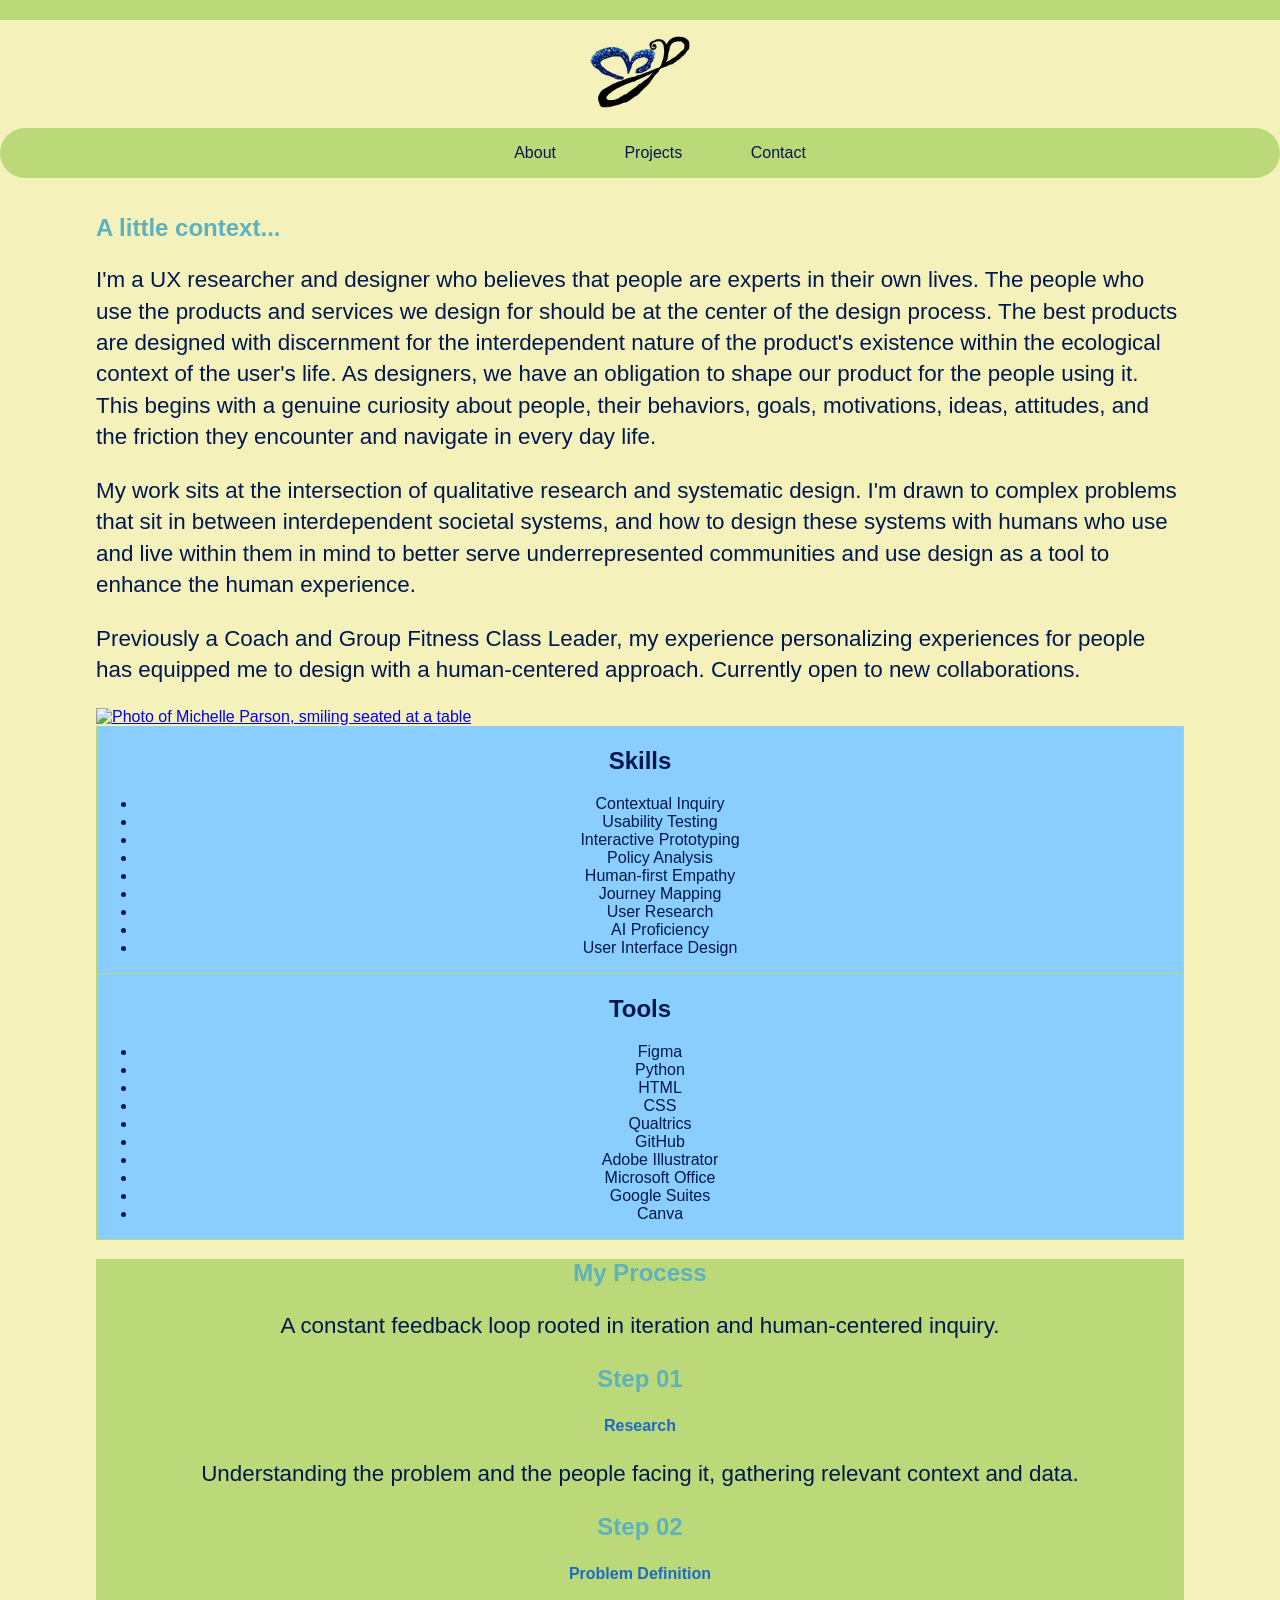
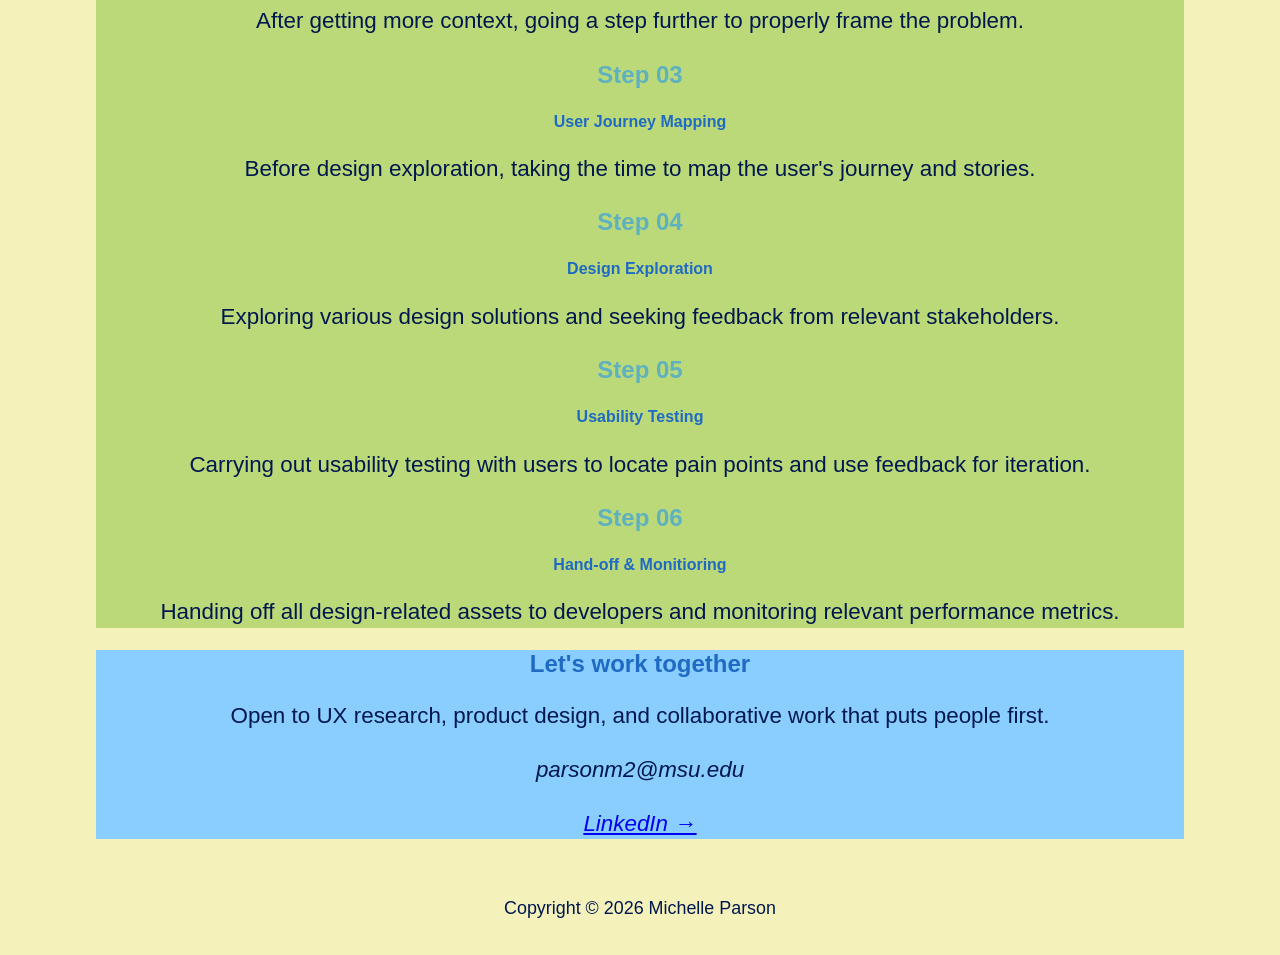
==== about.html @ cd87445f "css update, added images, fonts, color, logo.... still need to go and do a more thorough check of al" ====
<!DOCTYPE html>
<html lang="en">
<head>
    <meta charset="UTF-8">
    <meta name="viewport" content="width=device-width, initial-scale=1.0">
     <!-- I will use a link rel to reference my css style sheet below -->
    <link rel="stylesheet" href="style.css">
    <title>About Me</title>
</head>
<body>
<header>
     <a class="logo" href="#index.html"><img src="mplogo__1_-removebg-preview.png" alt="Logo Placeholder"></a>
        
        <nav id="menu" class="wayfinder" aria-label="Primary">
      <ul>
        <li><a href="#about">About</a></li>
        <li><a href="#projects">Projects</a></li>
        <li><a href="#contact">Contact</a></li>
      </ul>
    </nav>
</header>
    <main>
    <section id="about-page-section">
    <h1 id="context-heading">A little context...</h1>
    <p>I'm a UX researcher and designer who believes that people are experts in their own lives. The people who use the products and services we design for should be at the center of the design process. The best products are designed with discernment for the interdependent nature of the product's existence within the ecological context of the user's life. As designers, we have an obligation to shape our product for the people using it. This begins with a genuine curiosity about people, their behaviors, goals, motivations, ideas, attitudes, and the friction they encounter and navigate in every day life.</p>
<p>My work sits at the intersection of qualitative research and systematic design. I'm drawn to complex problems that sit in between interdependent societal systems, and how to design these systems with humans who use and live within them in mind to better serve underrepresented communities and use design as a tool to enhance the human experience.</p>
<p>Previously a Coach and Group Fitness Class Leader, my experience personalizing experiences for people has equipped me to design with a human-centered approach. Currently open to new collaborations.</p>
<!-- This is where I will put my image -->
 <a class="aboutme" href="#about.html"><img src="IMG_1501.HEIC" alt="Photo of Michelle Parson, smiling seated at a table"></a>
</section>
<section id="skills-section">
<h2 id="skills-header">Skills</h2>
<ul>
<li>Contextual Inquiry</li>
<li>Usability Testing</li>
<li>Interactive Prototyping</li>
<li>Policy Analysis</li>
<li>Human-first Empathy</li>
<li>Journey Mapping</li>
<li>User Research</li>
<li>AI Proficiency</li>
<li>User Interface Design</li>
</ul>
</section>
<section id="tools-section">
<h2 id="tools-header">Tools</h2>
<ul id="tools-unordered-list">
<li>Figma</li>
<li>Python</li>
<li>HTML</li>
<li>CSS</li>
<li>Qualtrics</li>
<li>GitHub</li>
<li>Adobe Illustrator</li>
<li>Microsoft Office</li>
<li>Google Suites</li>
<li>Canva</li>
</ul>
</section>
<section id="process-section">
<h2 id="process-header">My Process</h2>
<p>A constant feedback loop rooted in iteration and human-centered inquiry.</p>
<h3 class="step-header">Step 01</h3>
<h4>Research</h4>
<p>Understanding the problem and the people facing it, gathering relevant context and data.</p>
<h3 class="step-header">Step 02</h3>
<h4>Problem Definition</h4>
<p>After getting more context, going a step further to properly frame the problem.</p>
<h3 class="step-header">Step 03</h3>
<h4>User Journey Mapping</h4>
<p>Before design exploration, taking the time to map the user's journey and stories.</p>
<h3 class="step-header">Step 04</h3>
<h4>Design Exploration</h4>
<p>Exploring various design solutions and seeking feedback from relevant stakeholders.</p>
<h3 class="step-header">Step 05</h3>
<h4>Usability Testing</h4>
<p>Carrying out usability testing with users to locate pain points and use feedback for iteration.</p>
<h3 class="step-header">Step 06</h3>
<h4>Hand-off & Monitioring</h4>
<p>Handing off all design-related assets to developers and monitoring relevant performance metrics.</p>
</section>
<section id="contact-section">
    <h2 id="contact-me-header">Let's work together</h2>
    <p>Open to UX research, product design, and collaborative work that puts people first.</p>
    <address>
        <p>parsonm2@msu.edu</p>
    </address>
    <address>
        <p><a href="https://www.linkedin.com/in/michelleparson">LinkedIn →</a></p>
    </address>
</section>
</main>
 <footer>
  <p>Copyright &copy; 2026 Michelle Parson</p>
 </footer>
</body>
</html>
---- style.css ----
:root {
    --primary-bg: #f4f1bb;
    --primary-text: #444;
    --standard-gap: 40px;
    --page-margin: 6rem;
    --secondary: #bcd979

}

body {
    font-family: Helvetica, sans-serif;
    background: var(--primary-bg);
    color: var(--primary-text);
    border-top: 20px solid var(--secondary);
    margin: 0;
}

#projects article {
    margin: var(--standard-gap);
}


/*the id selector is the most specific selector being used here so blue will apply */

#menu {
    background:#bcd979;
    border-radius: 30px;
    margin-top: 1rem;
}

nav ul {
    list-style-type: none;
    margin: 0;
    padding: o;
}

nav ul li {
    display: inline-block;
}

nav ul li a {
    color: #01184e;
    text-decoration: none;
    font-size: 1.8 em;
    padding: 1rem 2rem;
    display: inline-block;
}

nav ul li a:hover {
    background: color-mix(in oklab, var(--secondary), black 10%);
}
#hero {
    font-family: press-start-2p;
}

#hero-header {
    color:#5eb1bf;
}

#hero h1{
    font-size: 4em;
    text-align: center;
    line-height: 1.1;
    letter-spacing: -2px;
}
#hero-statement {
    font-family:sans-serif;
}

#hero-statement {
    color: var(--primary-text);
}

h2 {
    color:#5eb1bf;
}

h3 {
    color:#01184e;
}

#skills-section {
    background:#8aceff;
    border: 1px solid #bcd979;
    border-top-style: dotted;
    font-family: sans-serif;
    text-align: center;
}

#skills-section h2 {
    color:#01184e;
    font-family: sans-serif;
}

#skills-section li {
    color:#01184e;
}

#tools-section {
    background:#8aceff;
    border: 1px solid #bcd979;
    border-top-style: dotted;
    font-family: sans-serif;
    text-align: center;
}

#tools-section h2 {
    color:#01184e;
    font-family: sans-serif
}

#process-section {
    background:#bcd979;
}

#process-section {
    text-align: center;
}

#process-section h4{
    color:#1f6ac2;
    font-family: sans-serif;
}

#context-heading {
    color:#5eb1bf;
}

#contact-section {
    background:#8aceff;
    text-align: center;
}

#contact-section h2 {
    color:#1f6ac2
}

/* Adding green backgrounds around my articles in the project section on the homepage index.html */


#projects article {
    background:#bcd979;
    margin: 40px;
}

p {
    font-size: 1.4em;
    line-height: 1.4;
    color:#01184e;
}

header {
    text-align: center;
    padding: 1rem 0;
    margin: 0 var(page-margin);
}

#methods-research-section h3 {
    color:#5eb1bf;
}

#methods-research-section li {
    color:#01184e;
}

#contextual-image-heading {
    color:#5eb1bf;
}

p {
    color:#01184e;
}

li {
    color:#01184e;
}
h3 {
    color:#5eb1bf;
}

#logo img{
    width: 100px;
}

#logo img:hover{
    transform: scale(1.1);
}

footer {
    padding: 1rem 0;
    text-align: center;
    font-size: 0.8em;
}

.tree_image img {
    width: 500px;
}

.container {
  display: flex;
  justify-content: center; /* Centers horizontally */
  align-items: center;     /* Centers vertically */
  height: 100vh;           /* Gives the container height (e.g., full screen) */
}


main {
    margin: 0 var(--page-margin);
}

#image img {
    width: 300px;
}

.research_pic img{
    width: 500px;
}

h3 {
    font-size: 1.5em;
}


.bestdressed_pic img{
    width: 500px;
}
#projects img {
    border: 1px solid #ddd;
    border-radius: 4px;
    padding: 5px;
    width: 150 px;
}

.thirdspace_image img {
    width: 300px;
}

.thirdspace_wbimage img {
    width: 400px;
}

#projects img hover {
    box-shadow: 0 0 2px 1px rgba(0, 140, 186, 0.5);
}

#projects img {
    max-width: 100%;
    height: auto;
    border-radius: 8px;
}

.teamimage img {
    width: 500px;
}

#hero img {
    text-align: center;
}

#contact {
    text-align: center;
}

#contact h3 {
    color:#01184e
}

.logo img {
    width: 100px;
}

.logo img: hover {
    transform: scale(1.1);
}

@media (min-width: 600px) {
    #projects {
        display: grid;
        grid-template-columns: repeat(3, 1fr)
        grid-template-rows: repeat(3,minmax(100px, auto));
        gap: 1em;
}
    #projects h2 {
        grid-column: span 3 / span 3;
}

@media (min-width: 1000px) {
    #projects {
        grid-template-columns: repeat(3, 1fr);
}
    #projects h2 {
        grid-column: span 3 / span 3;
    }
}

#projects article h3 {
    font-size: 2em;
}
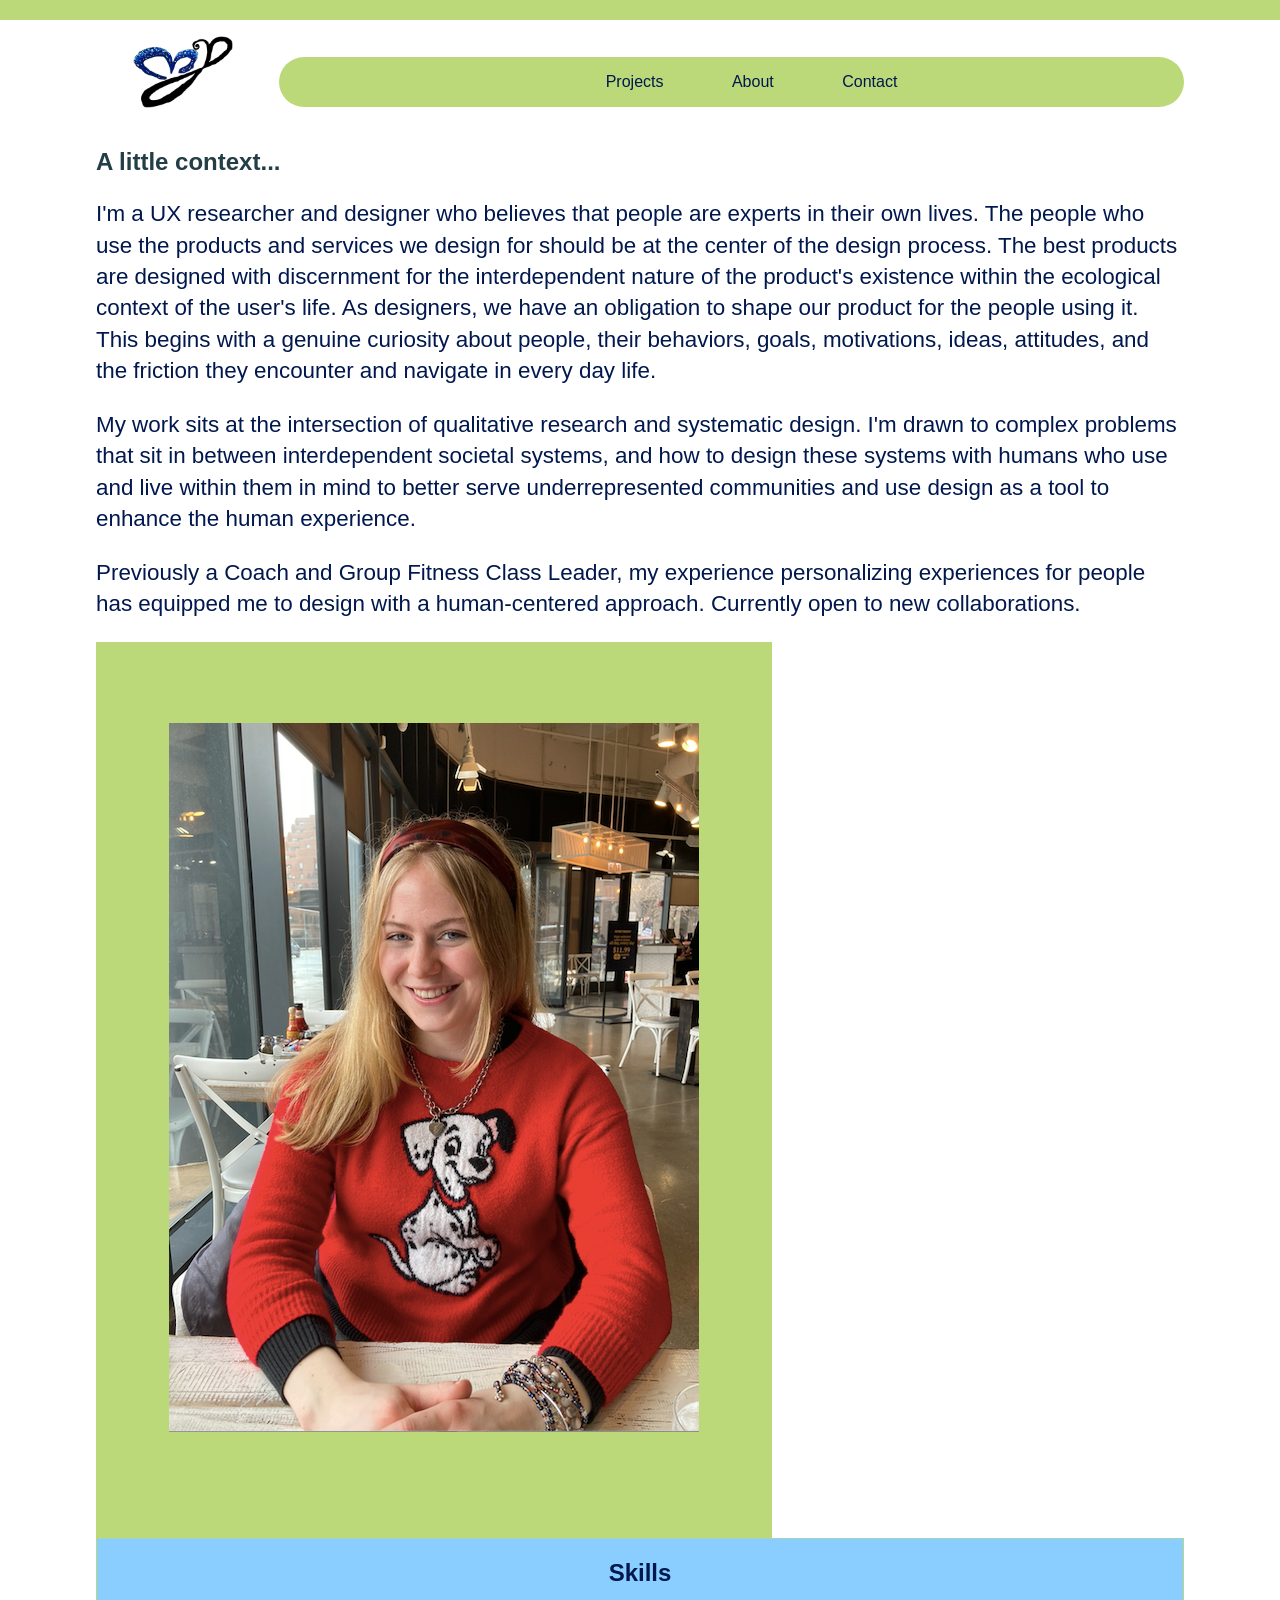
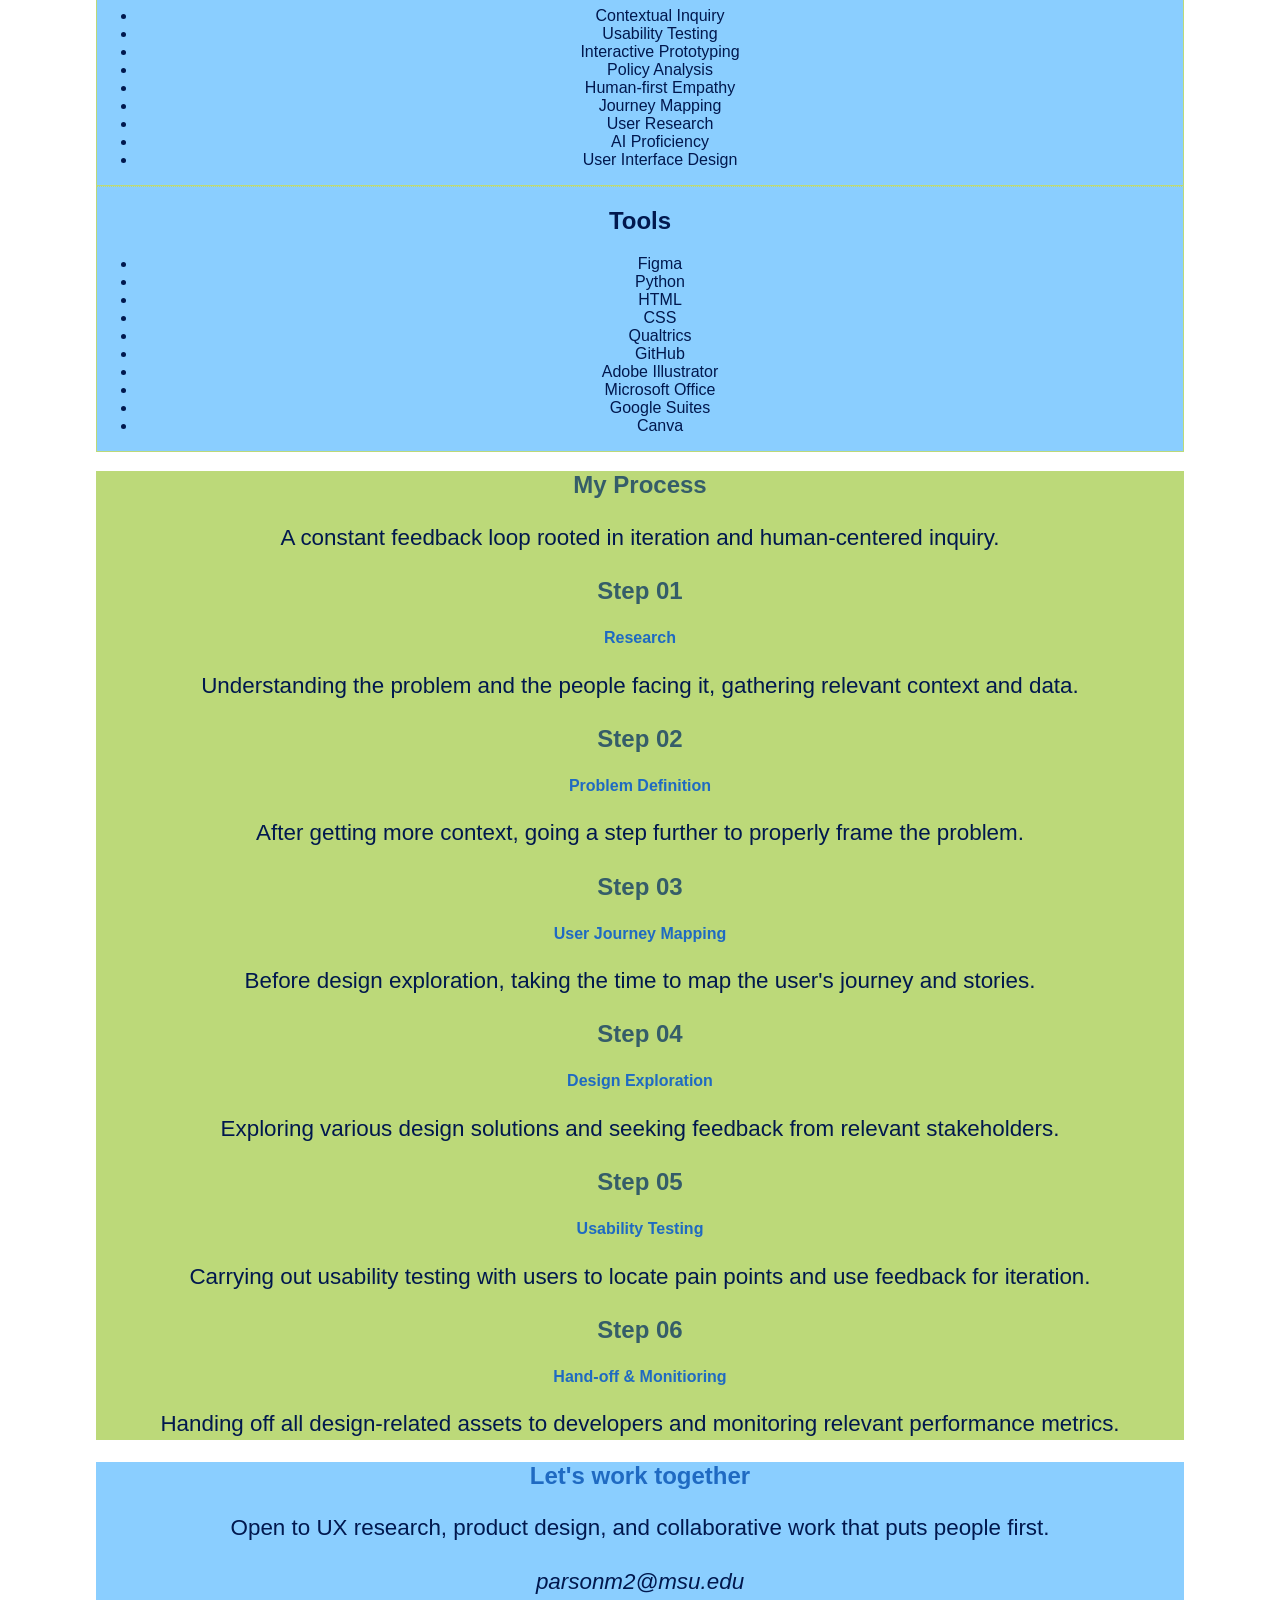
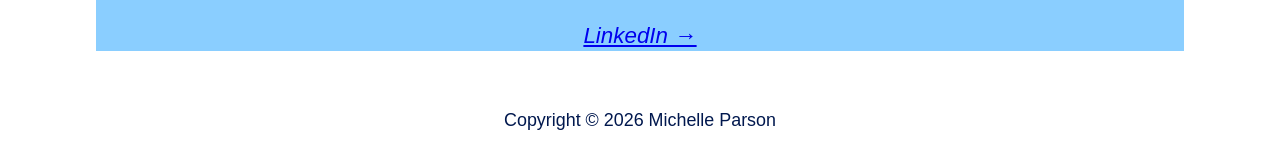
==== commit 9aab9d8a: "flexbox + grid update, updated about me image + accesibility color change from yellow to white main " ====
--- a/about.html
+++ b/about.html
@@ -9,13 +9,13 @@
 </head>
 <body>
 <header>
-     <a class="logo" href="#index.html"><img src="mplogo__1_-removebg-preview.png" alt="Logo Placeholder"></a>
+     <a class="logo" href="index.html"><img src="mplogo__1_-removebg-preview.png" alt="Logo Placeholder"></a>
         
         <nav id="menu" class="wayfinder" aria-label="Primary">
       <ul>
-        <li><a href="#about">About</a></li>
-        <li><a href="#projects">Projects</a></li>
-        <li><a href="#contact">Contact</a></li>
+        <li><a href="index.html#projects">Projects</a></li>
+        <li><a href="about.html">About</a></li>
+        <li><a href="index.html#contact">Contact</a></li>
       </ul>
     </nav>
 </header>
@@ -26,7 +26,9 @@
 <p>My work sits at the intersection of qualitative research and systematic design. I'm drawn to complex problems that sit in between interdependent societal systems, and how to design these systems with humans who use and live within them in mind to better serve underrepresented communities and use design as a tool to enhance the human experience.</p>
 <p>Previously a Coach and Group Fitness Class Leader, my experience personalizing experiences for people has equipped me to design with a human-centered approach. Currently open to new collaborations.</p>
 <!-- This is where I will put my image -->
- <a class="aboutme" href="#about.html"><img src="IMG_1501.HEIC" alt="Photo of Michelle Parson, smiling seated at a table"></a>
+<div class="card"> 
+<a class="aboutme" href="#about.html"><img src="aboutme.png" alt="Photo of Michelle Parson, smiling seated at a table"></a>
+</div>
 </section>
 <section id="skills-section">
 <h2 id="skills-header">Skills</h2>
--- a/style.css
+++ b/style.css
@@ -1,10 +1,22 @@
 :root {
-    --primary-bg: #f4f1bb;
+    --primary-bg: #;
     --primary-text: #444;
+    --secondary-bg: #bcd979;
     --standard-gap: 40px;
     --page-margin: 6rem;
-    --secondary: #bcd979
-
+    --secondary: #bcd979;
+    --h3text: #01184e;
+
+}
+
+.darkmode{
+    --primary-bg: #070b1d;
+    --primary-text: #fff;
+    --secondary-bg: #bcd979;
+    --standard-gap: 40px;
+    --page-margin: 6rem;
+    --secondary: #bcd979;
+    --h3text: #fff;
 }
 
 body {
@@ -54,7 +66,8 @@
 }
 
 #hero-header {
-    color:#5eb1bf;
+    color: #355d69;
+    /*color:#5eb1bf;*/
 }
 
 #hero h1{
@@ -72,11 +85,11 @@
 }
 
 h2 {
-    color:#5eb1bf;
+    color:#355d69;
 }
 
 h3 {
-    color:#01184e;
+    color: var(--h3text);
 }
 
 #skills-section {
@@ -87,6 +100,11 @@
     text-align: center;
 }
 
+
+#projects h3 {
+    color: #243e47;
+}
+
 #skills-section h2 {
     color:#01184e;
     font-family: sans-serif;
@@ -123,8 +141,9 @@
 }
 
 #context-heading {
-    color:#5eb1bf;
-}
+    color: #243e47;
+}
+
 
 #contact-section {
     background:#8aceff;
@@ -175,7 +194,8 @@
     color:#01184e;
 }
 h3 {
-    color:#5eb1bf;
+    color: #355d69;
+    /*color:#5eb1bf;*/
 }
 
 #logo img{
@@ -193,7 +213,7 @@
 }
 
 .tree_image img {
-    width: 500px;
+    width: 400px;
 }
 
 .container {
@@ -224,12 +244,16 @@
 .bestdressed_pic img{
     width: 500px;
 }
+
+/*
 #projects img {
-    border: 1px solid #ddd;
-    border-radius: 4px;
+   /* border: 1px solid #ddd; */
+  /*
+   border-radius: 4px;
     padding: 5px;
     width: 150 px;
 }
+*/
 
 .thirdspace_image img {
     width: 300px;
@@ -242,12 +266,19 @@
 #projects img hover {
     box-shadow: 0 0 2px 1px rgba(0, 140, 186, 0.5);
 }
-
+/*
 #projects img {
     max-width: 100%;
     height: auto;
     border-radius: 8px;
 }
+    */
+
+#projects img {
+    width:100%;
+    height: auto; 
+    object-fit: scale-down;
+}
 
 .teamimage img {
     width: 500px;
@@ -269,17 +300,20 @@
     width: 100px;
 }
 
-.logo img: hover {
+.logo img:hover {
     transform: scale(1.1);
 }
 
+/*
 @media (min-width: 600px) {
     #projects {
         display: grid;
-        grid-template-columns: repeat(3, 1fr)
-        grid-template-rows: repeat(3,minmax(100px, auto));
+        grid-template-columns: repeat(2, 1fr);
+        grid-template-rows: repeat(2, minmax(100px, auto));
         gap: 1em;
 }
+}
+
     #projects h2 {
         grid-column: span 3 / span 3;
 }
@@ -297,5 +331,132 @@
     font-size: 2em;
 }
 
-
-
+/*
+.logo {
+    display: grid;
+    grid-template-columns: repeat(5, 1fr);
+    grid-template-rows: repeat(5, 1fr);
+    gap: 8px;
+}
+
+#menu {
+    grid-column: span 4 / span 4;
+}
+
+#hero {
+    grid-column: span 5 / span 5;
+    grid-row: span 2 / span 2;
+    grid-row-start: 2;
+}
+    */
+
+@media (min-width: 600px) {
+    header {
+        display: grid;
+        grid-template-columns: repeat(6, 1fr);
+        grid-template-rows: repeat(1, 1fr);
+        gap: 10px;
+        margin: 0 var(--page-margin);
+    }
+
+    main {
+        margin: 0 var(--page-margin);
+    }
+
+    #hero h1 {
+        font-size: 4em;
+    }
+
+    nav {
+        grid-column: span 5 / span 5;
+        align-self: center;
+        border-radius: 30px;
+    }
+
+    nav ul li {
+        display: inline-block;
+    }
+
+    #projects {
+        grid-template-columns: repeat(2, minmax (0, 1fr));
+    }
+
+
+/*    #projects {
+        display: grid;
+        grid-template-columns: repeat(3, 1fr);
+        
+        grid-template-rows: auto auto;
+        /*
+        grid-template-rows: repeat(2, minmax(100px, auto));
+        *//*
+        
+        gap: 10px;
+        align-items: start;
+
+*/
+
+/*
+    #projects {
+        display: grid;
+        grid-template-columns: repeat (6, 1fr);
+        grid-template-rows: auto auto;
+        gap: 10px;
+        align-items: start;
+    }
+*/
+    #projects h2 {
+        grid-column: span 6 / span 6;
+    }
+
+}
+
+#projects {
+    display:grid;
+    grid-template-columns: 1fr;
+    gap: 1rem;
+}
+
+#projects > h2 {
+    grid-column: 1 / 1;
+}
+
+#projects article {
+    background: var(--secondary-bg);
+    padding: 1 rem;
+    border-radius: 10px;
+    margin: 0;
+}
+
+#theme-switch {
+    height: 50px;
+    width: 50px;
+    padding: 0;
+    border-radius: 50%;
+    background-color: var(--base-variant);
+    display: flex;
+    justify-content: center;
+    align-items: center;
+}
+
+#theme-switch svg{
+    fill:var(--primary-text);
+}
+
+.darkmode #theme-switch svg:first-child{
+    display: block;
+}
+
+.card {
+    background: #bcd979;
+    width: 580px;
+    height: 800px;
+    padding: 3rem;
+}
+
+.aboutme img {
+    width: 100%;
+    height: auto;
+    object-fit: scale-down;
+    align-items: center;
+}
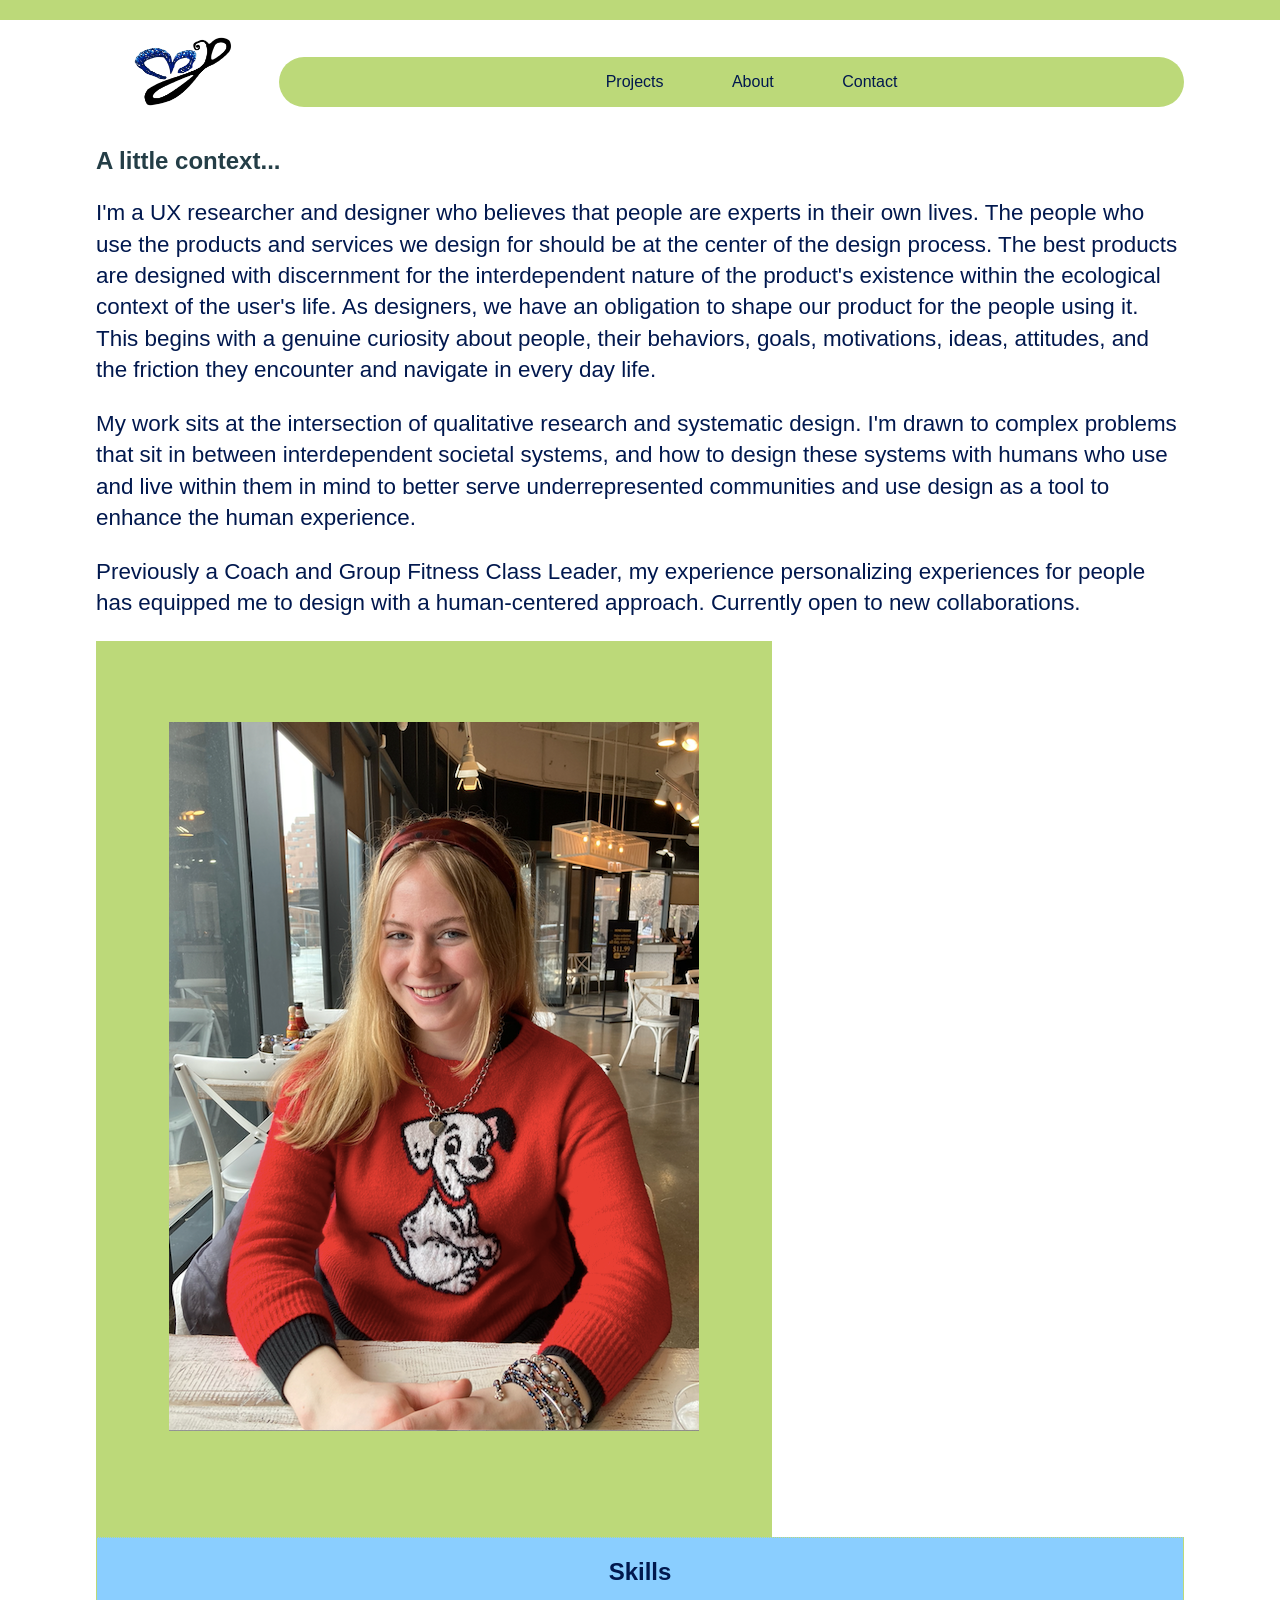
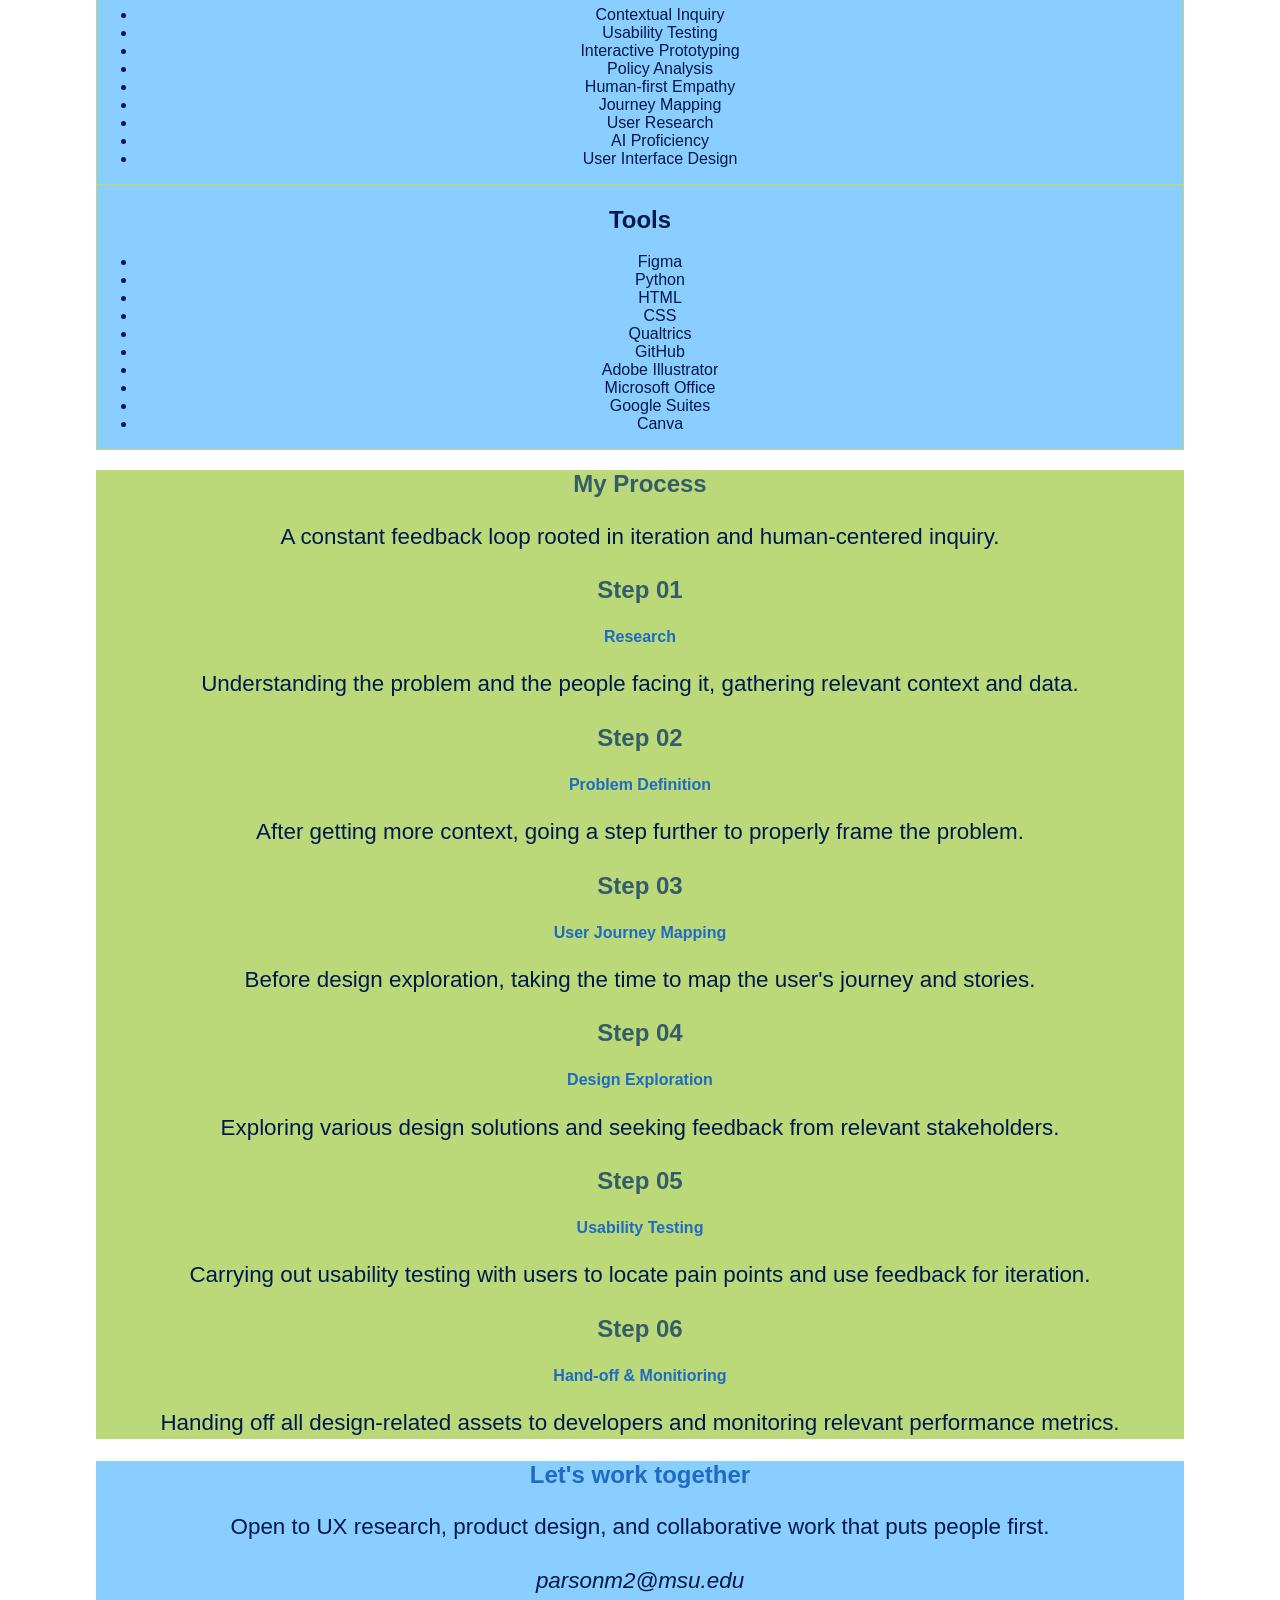
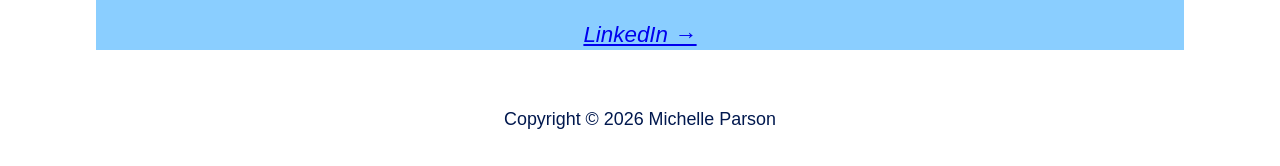
==== commit 16bf426e: "updated picture sizes, updated logo, still working on integrating image carousel on thirdspace page" ====
--- a/about.html
+++ b/about.html
@@ -9,7 +9,7 @@
 </head>
 <body>
 <header>
-     <a class="logo" href="index.html"><img src="mplogo__1_-removebg-preview.png" alt="Logo Placeholder"></a>
+     <a class="logo" href="index.html"><img src="mp-logo.png" alt="Logo Placeholder"></a>
         
         <nav id="menu" class="wayfinder" aria-label="Primary">
       <ul>
--- a/style.css
+++ b/style.css
@@ -6,17 +6,22 @@
     --page-margin: 6rem;
     --secondary: #bcd979;
     --h3text: #01184e;
-
+    --paragraphtext: #01184e;
+    --textongreen: #01184e;
+    --headertext:#355d69;
 }
 
 .darkmode{
-    --primary-bg: #070b1d;
+    --primary-bg: #3e424b;
     --primary-text: #fff;
     --secondary-bg: #bcd979;
     --standard-gap: 40px;
     --page-margin: 6rem;
     --secondary: #bcd979;
     --h3text: #fff;
+    --paragraphtext: #eeee;
+    --textongreen: #01184e;
+    --headertext:#8aceff;
 }
 
 body {
@@ -31,6 +36,10 @@
     margin: var(--standard-gap);
 }
 
+#projects p {
+    color: var(--textongreen);
+}
+
 
 /*the id selector is the most specific selector being used here so blue will apply */
 
@@ -51,7 +60,7 @@
 }
 
 nav ul li a {
-    color: #01184e;
+    color: var(--textongreen);
     text-decoration: none;
     font-size: 1.8 em;
     padding: 1rem 2rem;
@@ -66,7 +75,7 @@
 }
 
 #hero-header {
-    color: #355d69;
+    color: var(--headertext);
     /*color:#5eb1bf;*/
 }
 
@@ -85,7 +94,7 @@
 }
 
 h2 {
-    color:#355d69;
+    color: var(--headertext);
 }
 
 h3 {
@@ -106,12 +115,12 @@
 }
 
 #skills-section h2 {
-    color:#01184e;
+    color: var(--paragraphtext);
     font-family: sans-serif;
 }
 
 #skills-section li {
-    color:#01184e;
+    color: var(--paragraphtext);
 }
 
 #tools-section {
@@ -123,7 +132,7 @@
 }
 
 #tools-section h2 {
-    color:#01184e;
+    color: var(--paragraphtext);
     font-family: sans-serif
 }
 
@@ -165,7 +174,7 @@
 p {
     font-size: 1.4em;
     line-height: 1.4;
-    color:#01184e;
+    color: var(--paragraphtext);
 }
 
 header {
@@ -187,11 +196,11 @@
 }
 
 p {
-    color:#01184e;
+    color: var(--paragraphtext);
 }
 
 li {
-    color:#01184e;
+    color: var(--textongreen);
 }
 h3 {
     color: #355d69;
@@ -213,7 +222,7 @@
 }
 
 .tree_image img {
-    width: 400px;
+    width: 500px;
 }
 
 .container {
@@ -275,9 +284,12 @@
     */
 
 #projects img {
-    width:100%;
-    height: auto; 
+    justify-content: center;
+    width: 100%;
+    height: auto;
     object-fit: scale-down;
+    align-items: center;
+
 }
 
 .teamimage img {
@@ -437,14 +449,26 @@
     display: flex;
     justify-content: center;
     align-items: center;
+    position: fixed;
+    top: 20px;
+    right: 20px;
 }
 
 #theme-switch svg{
     fill:var(--primary-text);
 }
 
+#theme-switch svg:last-child{
+    display: none;
+}
+
+
 .darkmode #theme-switch svg:first-child{
-    display: block;
+    display: none;
+}
+
+.darkmode #theme-switch svg:last-child{
+    display: block; 
 }
 
 .card {
@@ -459,4 +483,140 @@
     height: auto;
     object-fit: scale-down;
     align-items: center;
-}+}
+
+/* making image carosuel */
+
+/*
+
+* {
+    box-sizing: border-box;
+    margin: 0;
+    padding: 0;
+}
+
+.carousel {
+    position: relative;
+    max-width: 800px;
+    margin: 40px auto;
+    overflow: hidden;
+    border-radius: 10px;
+    box-shadow: 0 4px 12px rgba(0, 0, 0, 0.15);
+}
+
+.carousel-track {
+    display:flex;
+    transition: transform 0.4s ease-in-out;
+}
+
+.carousel-track img {
+    width: 100%;
+    flex-shrink: 0;
+    object-fit: cover;
+    display: block;
+}
+
+.carousel-btn {
+    position: absolute;
+    top: 50%;
+    transform: translateY(-50%);
+    background-color: rgba(0, 0, 0, 0.5);
+    color: white;
+    border: none;
+    padding: 12px 16px;
+    font-size: 1.5rem;
+    cursor: pointer;
+    border-radius: 4px;
+    transition: background-color 0.2s;
+}
+
+.carousel-btn:hover {
+    background-color: rgba(0, 0, 0, 0.8);
+}
+
+.prev { left: 12px; }
+.next { right: 12px; }
+
+
+/*
+.carousel-track {
+    display: flex;
+    transition: transform 0.4s ease-in-out;
+}
+
+.carousel-slide {
+    flex: 0 0 100%;
+    width: 100%;
+}
+
+.carousel-slide img,
+.carousel-slide iframe {
+    width: 100%;
+    height: 100%;
+    display: block;
+    object-fit: cover;
+    border: none;
+}
+
+/* Give the carousel a consistent height so slides don't jump */ /*
+.carousel {
+    aspect-ratio: 16 / 9;
+}
+
+
+*/
+
+
+.carousel {
+    position: relative;
+    max-width: 800px;
+    margin: 40px auto;
+    overflow: hidden;
+    border-radius: 10px;
+    box-shadow: 0 4px 12px rgba(0, 0, 0, 0.15);
+    aspect-ratio: 16 / 9;
+}
+
+.carousel-track {
+    display: flex;
+    height: 100%;
+    transition: transform 0.4s ease-in-out;
+}
+
+.carousel-slide {
+    flex: 0 0 100%;
+    width: 100%;
+    min-width: 0;
+    height: 100%;
+}
+
+.carousel-slide img,
+.carousel-slide iframe {
+    width: 100%;
+    height: 100%;
+    display: block;
+    object-fit: contain;
+    border: none;
+}
+
+.carousel-btn {
+    position: absolute;
+    top: 50%;
+    transform: translateY(-50%);
+    z-index: 10;
+    background-color: rgba(0, 0, 0, 0.5);
+    color: white;
+    border: none;
+    padding: 12px 16px;
+    font-size: 1.5rem;
+    cursor: pointer;
+    border-radius: 4px;
+    transition: background-color 0.2s;
+}
+
+.carousel-btn:hover {
+    background-color: rgba(0, 0, 0, 0.8);
+}
+
+.prev { left: 12px; }
+.next { right: 12px; }
